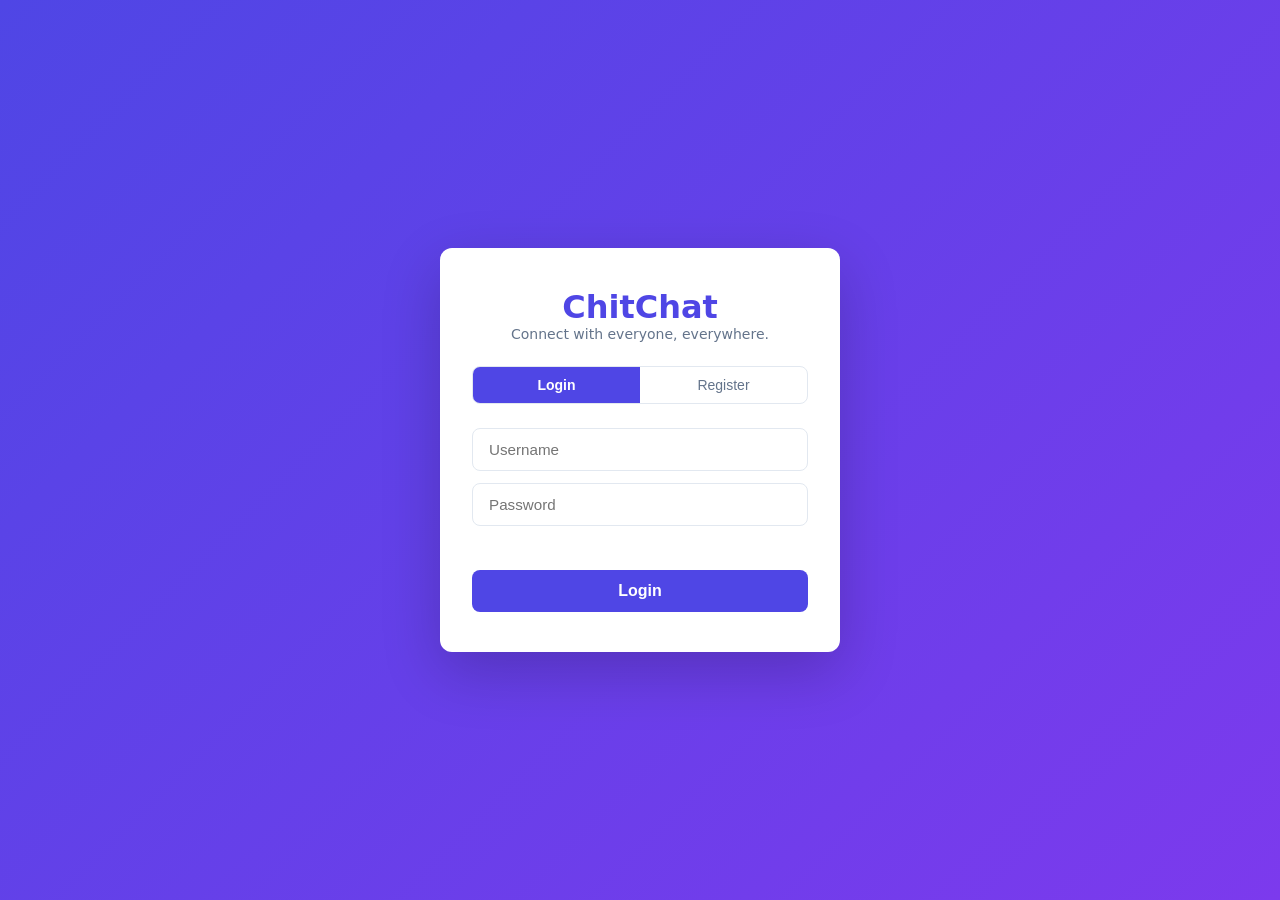
==== server/src/main/resources/static/index.html @ 4cc5dd9d "Sprint 2+3: Spring Boot + WebSocket + H2 + message history + friends + bubbles - Replace TCP sockets" ====
<!DOCTYPE html>
<html lang="en">
<head>
  <meta charset="UTF-8" />
  <meta name="viewport" content="width=device-width, initial-scale=1.0" />
  <title>ChitChat — Login</title>
  <link rel="stylesheet" href="css/style.css" />
</head>
<body class="auth-page">

  <div class="auth-card">
    <h1 class="brand">ChitChat</h1>
    <p class="brand-sub">Connect with everyone, everywhere.</p>

    <!-- Tab switcher -->
    <div class="tab-bar">
      <button class="tab active" onclick="showTab('login')">Login</button>
      <button class="tab" onclick="showTab('register')">Register</button>
    </div>

    <!-- Login form -->
    <form id="login-form" class="auth-form" onsubmit="handleLogin(event)">
      <input type="text" id="login-username" placeholder="Username" required />
      <input type="password" id="login-password" placeholder="Password" required />
      <p id="login-error" class="error-msg"></p>
      <button type="submit" class="btn-primary">Login</button>
    </form>

    <!-- Register form -->
    <form id="register-form" class="auth-form hidden" onsubmit="handleRegister(event)">
      <div class="name-row">
        <input type="text" id="reg-fname" placeholder="First name" required />
        <input type="text" id="reg-lname" placeholder="Last name" required />
      </div>
      <input type="text" id="reg-username" placeholder="Username" required />
      <input type="password" id="reg-password" placeholder="Password" required />
      <p id="reg-error" class="error-msg"></p>
      <button type="submit" class="btn-primary">Create Account</button>
    </form>
  </div>

  <script>
    function showTab(tab) {
      document.getElementById('login-form').classList.toggle('hidden', tab !== 'login');
      document.getElementById('register-form').classList.toggle('hidden', tab !== 'register');
      document.querySelectorAll('.tab').forEach((t, i) =>
        t.classList.toggle('active', (i === 0) === (tab === 'login')));
    }

    async function handleLogin(e) {
      e.preventDefault();
      const username = document.getElementById('login-username').value.trim();
      const password = document.getElementById('login-password').value;
      const errEl = document.getElementById('login-error');
      errEl.textContent = '';

      const res = await fetch('/api/auth/login', {
        method: 'POST',
        headers: { 'Content-Type': 'application/json' },
        body: JSON.stringify({ username, password })
      });
      const data = await res.json();
      if (!res.ok) { errEl.textContent = data.error; return; }

      sessionStorage.setItem('user', JSON.stringify(data));
      window.location.href = 'chat.html';
    }

    async function handleRegister(e) {
      e.preventDefault();
      const fname    = document.getElementById('reg-fname').value.trim();
      const lname    = document.getElementById('reg-lname').value.trim();
      const username = document.getElementById('reg-username').value.trim();
      const password = document.getElementById('reg-password').value;
      const errEl    = document.getElementById('reg-error');
      errEl.textContent = '';

      const res = await fetch('/api/auth/register', {
        method: 'POST',
        headers: { 'Content-Type': 'application/json' },
        body: JSON.stringify({ fname, lname, username, password })
      });
      const data = await res.json();
      if (!res.ok) { errEl.textContent = data.error; return; }

      sessionStorage.setItem('user', JSON.stringify(data));
      window.location.href = 'chat.html';
    }
  </script>
</body>
</html>
---- server/src/main/resources/static/css/style.css ----
/* ===== Reset & Base ===== */
*, *::before, *::after { box-sizing: border-box; margin: 0; padding: 0; }

:root {
  --bg: #f0f2f5;
  --surface: #ffffff;
  --primary: #4f46e5;
  --primary-dark: #3730a3;
  --accent: #818cf8;
  --text: #1e293b;
  --text-muted: #64748b;
  --border: #e2e8f0;
  --bubble-mine: #4f46e5;
  --bubble-theirs: #e2e8f0;
  --bubble-private: #fef3c7;
  --danger: #ef4444;
  --radius: 12px;
  --sidebar-width: 240px;
}

body { font-family: 'Segoe UI', system-ui, sans-serif; background: var(--bg); color: var(--text); }

/* ===== Auth Page ===== */
.auth-page {
  min-height: 100vh;
  display: flex;
  align-items: center;
  justify-content: center;
  background: linear-gradient(135deg, #4f46e5 0%, #7c3aed 100%);
}

.auth-card {
  background: var(--surface);
  border-radius: var(--radius);
  padding: 2.5rem 2rem;
  width: 100%;
  max-width: 400px;
  box-shadow: 0 20px 60px rgba(0,0,0,0.2);
}

.brand { font-size: 2rem; font-weight: 800; color: var(--primary); text-align: center; }
.brand-sub { text-align: center; color: var(--text-muted); font-size: 0.875rem; margin-bottom: 1.5rem; }

.tab-bar { display: flex; border-radius: 8px; overflow: hidden; border: 1px solid var(--border); margin-bottom: 1.5rem; }
.tab { flex: 1; padding: 0.6rem; background: none; border: none; cursor: pointer; font-size: 0.875rem; color: var(--text-muted); transition: all 0.2s; }
.tab.active { background: var(--primary); color: white; font-weight: 600; }

.auth-form { display: flex; flex-direction: column; gap: 0.75rem; }
.auth-form input { padding: 0.75rem 1rem; border: 1px solid var(--border); border-radius: 8px; font-size: 0.95rem; outline: none; transition: border-color 0.2s; }
.auth-form input:focus { border-color: var(--primary); }
.name-row { display: flex; gap: 0.5rem; }
.name-row input { flex: 1; }
.hidden { display: none !important; }
.error-msg { color: var(--danger); font-size: 0.8rem; min-height: 1rem; }

.btn-primary { padding: 0.75rem; background: var(--primary); color: white; border: none; border-radius: 8px; font-size: 1rem; font-weight: 600; cursor: pointer; transition: background 0.2s; margin-top: 0.25rem; }
.btn-primary:hover { background: var(--primary-dark); }

/* ===== Chat Layout ===== */
.chat-page { height: 100vh; overflow: hidden; }

.chat-layout { display: flex; height: 100vh; }

/* Sidebar */
.sidebar {
  width: var(--sidebar-width);
  background: var(--surface);
  border-right: 1px solid var(--border);
  display: flex;
  flex-direction: column;
  flex-shrink: 0;
}

.sidebar-header {
  display: flex;
  align-items: center;
  justify-content: space-between;
  padding: 1rem;
  border-bottom: 1px solid var(--border);
}

.brand-small { font-size: 1.2rem; font-weight: 800; color: var(--primary); }

.btn-icon { background: none; border: none; cursor: pointer; font-size: 1rem; color: var(--text-muted); padding: 4px 8px; border-radius: 6px; }
.btn-icon:hover { background: var(--bg); color: var(--danger); }

.user-info { padding: 0.75rem 1rem; font-size: 0.8rem; color: var(--text-muted); border-bottom: 1px solid var(--border); word-break: break-word; }

.sidebar-section-title { padding: 0.75rem 1rem 0.25rem; font-size: 0.7rem; font-weight: 700; text-transform: uppercase; letter-spacing: 0.08em; color: var(--text-muted); }

.user-list { list-style: none; overflow-y: auto; flex: 1; padding: 0.25rem 0; }
.user-list li { padding: 0.6rem 1rem; cursor: pointer; font-size: 0.9rem; border-radius: 8px; margin: 0 0.5rem; transition: background 0.15s; }
.user-list li:hover { background: var(--bg); }
.user-list li.active-target { background: #ede9fe; color: var(--primary); font-weight: 600; }

/* Main Chat */
.chat-main { flex: 1; display: flex; flex-direction: column; overflow: hidden; }

.chat-header { padding: 1rem 1.5rem; background: var(--surface); border-bottom: 1px solid var(--border); font-weight: 600; font-size: 1rem; }

.messages { flex: 1; overflow-y: auto; padding: 1rem 1.5rem; display: flex; flex-direction: column; gap: 0.5rem; }

.message { display: flex; flex-direction: column; max-width: 65%; }
.message.mine { align-self: flex-end; align-items: flex-end; }
.message.theirs { align-self: flex-start; align-items: flex-start; }
.message.system { align-self: center; }

.msg-sender { font-size: 0.72rem; color: var(--text-muted); margin-bottom: 2px; padding: 0 4px; }

.msg-content {
  padding: 0.55rem 0.9rem;
  border-radius: 18px;
  font-size: 0.9rem;
  line-height: 1.4;
  word-break: break-word;
}

.message.mine .msg-content { background: var(--bubble-mine); color: white; border-bottom-right-radius: 4px; }
.message.theirs .msg-content { background: var(--bubble-theirs); color: var(--text); border-bottom-left-radius: 4px; }
.message.private .msg-content { background: var(--bubble-private); color: #92400e; }
.system-text { background: none !important; color: var(--text-muted) !important; font-size: 0.8rem; font-style: italic; }

.message-bar { display: flex; gap: 0.75rem; padding: 1rem 1.5rem; background: var(--surface); border-top: 1px solid var(--border); }
.message-bar input { flex: 1; padding: 0.65rem 1rem; border: 1px solid var(--border); border-radius: 24px; font-size: 0.95rem; outline: none; transition: border-color 0.2s; }
.message-bar input:focus { border-color: var(--primary); }
.btn-send { padding: 0.65rem 1.4rem; background: var(--primary); color: white; border: none; border-radius: 24px; font-size: 0.9rem; font-weight: 600; cursor: pointer; transition: background 0.2s; }
.btn-send:hover { background: var(--primary-dark); }

/* ===== Group chat ===== */
.btn-new-room { background:none;border:none;color:var(--primary);font-size:1.2rem;cursor:pointer;padding:0 4px;line-height:1; }
.btn-new-room:hover { color:var(--primary-dark); }

/* ===== Modal ===== */
.modal { position:fixed;inset:0;background:rgba(0,0,0,.45);display:flex;align-items:center;justify-content:center;z-index:100; }
.modal.hidden { display:none; }
.modal-card { background:white;border-radius:var(--radius);padding:1.75rem 1.5rem;width:100%;max-width:380px;display:flex;flex-direction:column;gap:.75rem; }
.modal-card h3 { margin:0;font-size:1.1rem; }
.modal-card input { padding:.7rem 1rem;border:1px solid var(--border);border-radius:8px;font-size:.95rem;outline:none; }
.modal-card input:focus { border-color:var(--primary); }
.modal-actions { display:flex;gap:.75rem;justify-content:flex-end; }
.btn-secondary { padding:.6rem 1.2rem;background:var(--bg);border:1px solid var(--border);border-radius:8px;cursor:pointer;font-size:.9rem; }
.btn-secondary:hover { background:var(--border); }

/* ===== Message bubbles ===== */
.msg-wrap { display:flex;flex-direction:column;max-width:65%; }
.msg-wrap.mine { align-self:flex-end;align-items:flex-end; }
.msg-wrap.theirs { align-self:flex-start;align-items:flex-start; }

.msg-bubble {
  display:inline-block;
  padding:.55rem .9rem;
  border-radius:18px;
  font-size:.92rem;
  line-height:1.45;
  word-break:break-word;
  max-width:100%;
}
.msg-mine { background:var(--bubble-mine);color:#fff;border-bottom-right-radius:4px; }
.msg-theirs { background:var(--bubble-theirs);color:var(--text);border-bottom-left-radius:4px; }
.msg-private { background:var(--bubble-private);color:#92400e; }
.msg-system { font-size:.78rem;color:var(--text-muted);font-style:italic;align-self:center;padding:.2rem .6rem; }
.msg-sender { font-size:.72rem;color:var(--text-muted);margin-bottom:2px;padding:0 4px; }

/* ===== Read receipts ===== */
.read-receipt { font-size:.68rem;color:var(--text-muted);margin-top:2px;padding:0 4px; }
.read-receipt.seen { color:var(--primary);font-weight:600; }

/* ===== Online dot ===== */
.online-dot { display:inline-block;width:8px;height:8px;border-radius:50%;margin-right:6px;flex-shrink:0; }
.dot-on { background:#22c55e; }
.dot-off { background:#cbd5e1; }
.friend-offline { opacity:.6; }

/* ===== User list call buttons ===== */
.user-list li { display:flex;align-items:center;gap:4px; }
.user-name { flex:1; }
.call-btns { display:flex;gap:2px;opacity:0;transition:opacity .15s; }
.user-list li:hover .call-btns { opacity:1; }
.call-btns button { background:none;border:none;cursor:pointer;font-size:.9rem;padding:2px 4px;border-radius:4px;color:var(--text-muted); }
.call-btns button:hover { color:var(--primary);background:var(--bg); }

/* ===== Call overlay (incoming) ===== */
.call-overlay { position:fixed;inset:0;background:rgba(0,0,0,.6);display:flex;align-items:center;justify-content:center;z-index:200; }
.call-overlay.hidden { display:none; }
.call-card { background:white;border-radius:var(--radius);padding:2rem;text-align:center;min-width:260px;display:flex;flex-direction:column;align-items:center;gap:.75rem; }
.call-avatar { width:64px;height:64px;border-radius:50%;background:var(--primary);color:white;font-size:1.8rem;font-weight:700;display:flex;align-items:center;justify-content:center; }
.call-name { font-size:1.1rem;font-weight:700; }
.call-subtitle { font-size:.85rem;color:var(--text-muted); }
.call-actions { display:flex;gap:1rem;margin-top:.5rem; }
.btn-call-accept { padding:.6rem 1.4rem;background:#22c55e;color:white;border:none;border-radius:8px;font-weight:600;cursor:pointer;font-size:.95rem; }
.btn-call-accept:hover { background:#16a34a; }
.btn-call-reject { padding:.6rem 1.4rem;background:var(--danger);color:white;border:none;border-radius:8px;font-weight:600;cursor:pointer;font-size:.95rem; }
.btn-call-reject:hover { background:#b91c1c; }

/* ===== Call screen ===== */
.call-screen { position:fixed;inset:0;background:#000;z-index:300;display:flex;align-items:center;justify-content:center; }
.call-screen.hidden { display:none; }
#remote-video { width:100%;height:100%;object-fit:cover; }
#local-video { position:absolute;bottom:90px;right:20px;width:160px;height:120px;object-fit:cover;border-radius:8px;border:2px solid white; }
.call-controls { position:absolute;bottom:0;left:0;right:0;padding:1rem 2rem;background:linear-gradient(transparent,rgba(0,0,0,.7));display:flex;align-items:center;gap:1rem;justify-content:center; }
.btn-icon-lg { padding:.65rem 1.4rem;background:rgba(255,255,255,.2);color:white;border:none;border-radius:8px;cursor:pointer;font-size:.9rem;font-weight:600;backdrop-filter:blur(4px); }
.btn-icon-lg:hover { background:rgba(255,255,255,.35); }
.btn-icon-lg.danger { background:#ef4444; }
.btn-icon-lg.danger:hover { background:#b91c1c; }
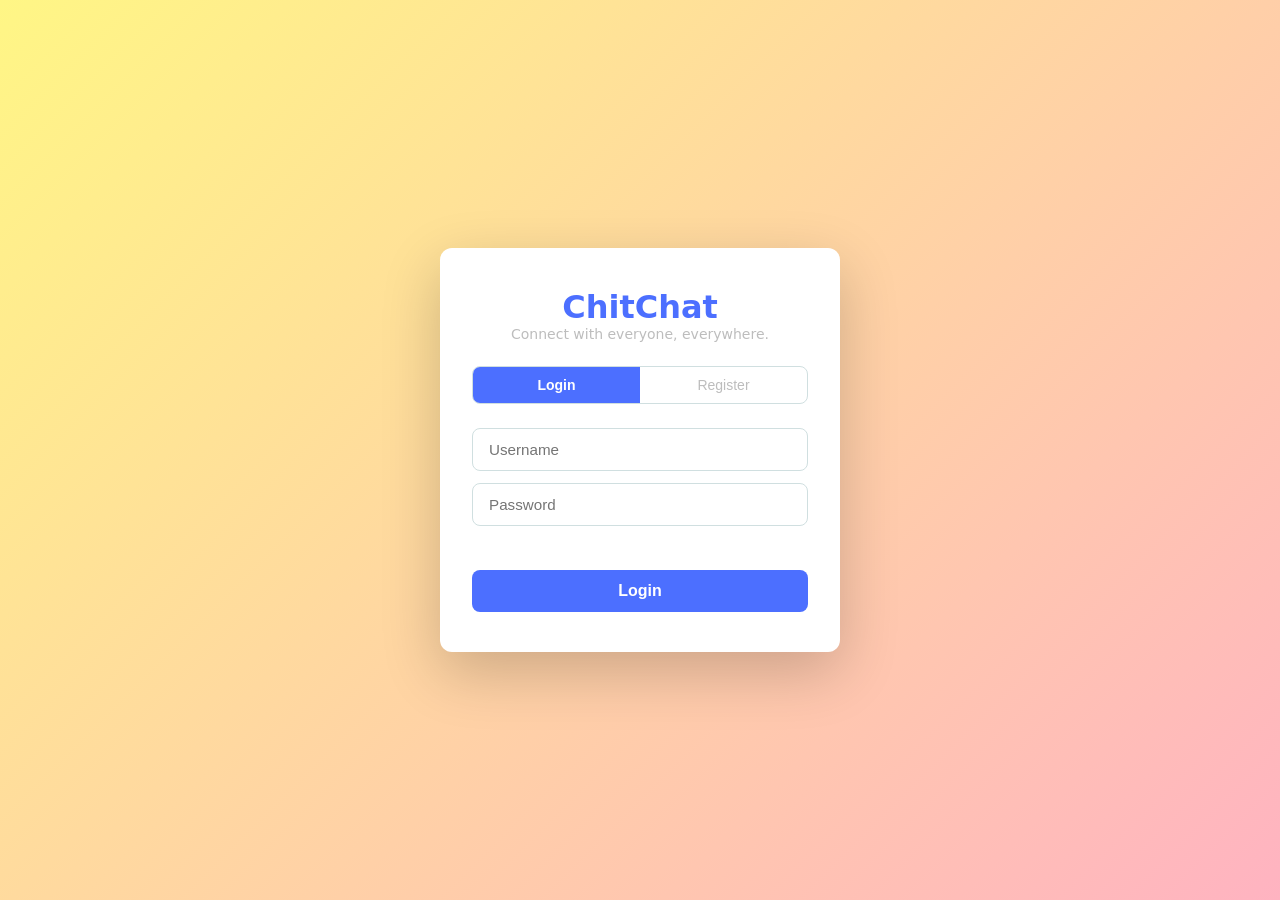
==== commit 3da2784e: "Wire JWT tokens, message edit/delete UI, message search, search modal" ====
--- a/server/src/main/resources/static/index.html
+++ b/server/src/main/resources/static/index.html
@@ -63,6 +63,7 @@
       if (!res.ok) { errEl.textContent = data.error; return; }
 
       sessionStorage.setItem('user', JSON.stringify(data));
+      if(data.token) sessionStorage.setItem('jwt', data.token);
       window.location.href = 'chat.html';
     }
 
@@ -84,6 +85,7 @@
       if (!res.ok) { errEl.textContent = data.error; return; }
 
       sessionStorage.setItem('user', JSON.stringify(data));
+      if(data.token) sessionStorage.setItem('jwt', data.token);
       window.location.href = 'chat.html';
     }
   </script>
--- a/server/src/main/resources/static/css/style.css
+++ b/server/src/main/resources/static/css/style.css
@@ -2,18 +2,22 @@
 *, *::before, *::after { box-sizing: border-box; margin: 0; padding: 0; }
 
 :root {
-  --bg: #f0f2f5;
+  --bg: #e8f1f2;
   --surface: #ffffff;
-  --primary: #4f46e5;
-  --primary-dark: #3730a3;
-  --accent: #818cf8;
-  --text: #1e293b;
-  --text-muted: #64748b;
-  --border: #e2e8f0;
-  --bubble-mine: #4f46e5;
-  --bubble-theirs: #e2e8f0;
-  --bubble-private: #fef3c7;
+  --primary: #4c6fff;
+  --primary-dark: #3a56cc;
+  --accent: #ffb3c1;
+  --text: #1c1c1c;
+  --text-muted: #bdbdbd;
+  --border: #d0dfe0;
+  --bubble-mine: #4c6fff;
+  --bubble-theirs: #f0f5f5;
+  --bubble-private: #ffb3c1;
   --danger: #ef4444;
+  --lemon: #fff685;
+  --rose: #ffb3c1;
+  --gray: #bdbdbd;
+  --ink: #1c1c1c;
   --radius: 12px;
   --sidebar-width: 240px;
 }
@@ -26,7 +30,7 @@
   display: flex;
   align-items: center;
   justify-content: center;
-  background: linear-gradient(135deg, #4f46e5 0%, #7c3aed 100%);
+  background: linear-gradient(135deg, #fff685 0%, #ffb3c1 100%);
 }
 
 .auth-card {
@@ -48,8 +52,8 @@
 .auth-form { display: flex; flex-direction: column; gap: 0.75rem; }
 .auth-form input { padding: 0.75rem 1rem; border: 1px solid var(--border); border-radius: 8px; font-size: 0.95rem; outline: none; transition: border-color 0.2s; }
 .auth-form input:focus { border-color: var(--primary); }
-.name-row { display: flex; gap: 0.5rem; }
-.name-row input { flex: 1; }
+.name-row { display: flex; gap: 0.5rem; overflow: hidden; }
+.name-row input { flex: 1; min-width: 0; }
 .hidden { display: none !important; }
 .error-msg { color: var(--danger); font-size: 0.8rem; min-height: 1rem; }
 
@@ -64,7 +68,7 @@
 /* Sidebar */
 .sidebar {
   width: var(--sidebar-width);
-  background: var(--surface);
+  background: var(--ink);
   border-right: 1px solid var(--border);
   display: flex;
   flex-direction: column;
@@ -76,29 +80,29 @@
   align-items: center;
   justify-content: space-between;
   padding: 1rem;
-  border-bottom: 1px solid var(--border);
-}
-
-.brand-small { font-size: 1.2rem; font-weight: 800; color: var(--primary); }
+  border-bottom: 1px solid rgba(255,255,255,0.1);
+}
+
+.brand-small { font-size: 1.2rem; font-weight: 800; color: var(--lemon); }
 
 .btn-icon { background: none; border: none; cursor: pointer; font-size: 1rem; color: var(--text-muted); padding: 4px 8px; border-radius: 6px; }
 .btn-icon:hover { background: var(--bg); color: var(--danger); }
 
-.user-info { padding: 0.75rem 1rem; font-size: 0.8rem; color: var(--text-muted); border-bottom: 1px solid var(--border); word-break: break-word; }
-
-.sidebar-section-title { padding: 0.75rem 1rem 0.25rem; font-size: 0.7rem; font-weight: 700; text-transform: uppercase; letter-spacing: 0.08em; color: var(--text-muted); }
+.user-info { padding: 0.75rem 1rem; font-size: 0.8rem; color: var(--gray); border-bottom: 1px solid rgba(255,255,255,0.1); word-break: break-word; }
+
+.sidebar-section-title { padding: 0.75rem 1rem 0.25rem; font-size: 0.7rem; font-weight: 700; text-transform: uppercase; letter-spacing: 0.08em; color: var(--gray); }
 
 .user-list { list-style: none; overflow-y: auto; flex: 1; padding: 0.25rem 0; }
-.user-list li { padding: 0.6rem 1rem; cursor: pointer; font-size: 0.9rem; border-radius: 8px; margin: 0 0.5rem; transition: background 0.15s; }
-.user-list li:hover { background: var(--bg); }
-.user-list li.active-target { background: #ede9fe; color: var(--primary); font-weight: 600; }
+.user-list li { padding: 0.6rem 1rem; cursor: pointer; font-size: 0.9rem; border-radius: 8px; margin: 0 0.5rem; transition: background 0.15s; color: #e8f1f2; }
+.user-list li:hover { background: rgba(255,255,255,0.1); }
+.user-list li.active-target { background: var(--lemon); color: var(--ink); font-weight: 600; }
 
 /* Main Chat */
-.chat-main { flex: 1; display: flex; flex-direction: column; overflow: hidden; }
-
-.chat-header { padding: 1rem 1.5rem; background: var(--surface); border-bottom: 1px solid var(--border); font-weight: 600; font-size: 1rem; }
-
-.messages { flex: 1; overflow-y: auto; padding: 1rem 1.5rem; display: flex; flex-direction: column; gap: 0.5rem; }
+.chat-main { flex: 1; display: flex; flex-direction: column; position: relative; overflow: visible; }
+
+.chat-header { padding: .75rem 1.25rem; background: var(--surface); border-bottom: 1px solid var(--border); font-weight: 600; font-size: 1rem; flex-shrink: 0; display: flex; align-items: center; gap: 10px; min-height: 62px; }
+
+.messages { flex: 1; overflow-y: auto; overflow-x: hidden; padding: 1rem 1.5rem; display: flex; flex-direction: column; gap: 0.5rem; min-height: 0; }
 
 .message { display: flex; flex-direction: column; max-width: 65%; }
 .message.mine { align-self: flex-end; align-items: flex-end; }
@@ -148,12 +152,13 @@
 
 .msg-bubble {
   display:inline-block;
-  padding:.55rem .9rem;
+  padding:.5rem .85rem .3rem;
   border-radius:18px;
   font-size:.92rem;
   line-height:1.45;
   word-break:break-word;
   max-width:100%;
+  position:relative;
 }
 .msg-mine { background:var(--bubble-mine);color:#fff;border-bottom-right-radius:4px; }
 .msg-theirs { background:var(--bubble-theirs);color:var(--text);border-bottom-left-radius:4px; }
@@ -162,8 +167,8 @@
 .msg-sender { font-size:.72rem;color:var(--text-muted);margin-bottom:2px;padding:0 4px; }
 
 /* ===== Read receipts ===== */
-.read-receipt { font-size:.68rem;color:var(--text-muted);margin-top:2px;padding:0 4px; }
-.read-receipt.seen { color:var(--primary);font-weight:600; }
+.read-receipt { font-size:.6rem;color:var(--text-muted);opacity:.75; }
+.read-receipt.seen { color:#4fc3f7;opacity:1; }
 
 /* ===== Online dot ===== */
 .online-dot { display:inline-block;width:8px;height:8px;border-radius:50%;margin-right:6px;flex-shrink:0; }
@@ -202,3 +207,487 @@
 .btn-icon-lg:hover { background:rgba(255,255,255,.35); }
 .btn-icon-lg.danger { background:#ef4444; }
 .btn-icon-lg.danger:hover { background:#b91c1c; }
+
+/* ===== Avatar ===== */
+.avatar {
+  border-radius: 50%;
+  display: flex;
+  align-items: center;
+  justify-content: center;
+  font-weight: 700;
+  color: #fff;
+  flex-shrink: 0;
+  user-select: none;
+}
+
+/* ===== Sidebar friend items ===== */
+.friend-item {
+  display: flex;
+  align-items: center;
+  gap: 10px;
+  padding: 8px 10px;
+  border-radius: 10px;
+  margin: 0 6px 2px;
+  cursor: pointer;
+  transition: background 0.15s;
+  color: #e8f1f2;
+  min-height: 56px;
+}
+.friend-item:hover { background: rgba(255,255,255,0.09); }
+.friend-item.active-target { background: var(--lemon); color: var(--ink); }
+.friend-item.active-target .friend-preview { color: var(--ink); opacity:.7; }
+.friend-item.friend-offline { opacity: .55; }
+
+.friend-avatar-wrap { position: relative; flex-shrink: 0; }
+.status-dot {
+  position: absolute;
+  bottom: 1px;
+  right: 1px;
+  width: 10px;
+  height: 10px;
+  border-radius: 50%;
+  border: 2px solid var(--ink);
+}
+.dot-on  { background: #22c55e; }
+.dot-off { background: #64748b; }
+
+.friend-info { flex: 1; min-width: 0; }
+.friend-name-row { display: flex; align-items: center; gap: 6px; }
+.user-name { font-size: .9rem; font-weight: 600; white-space: nowrap; overflow: hidden; text-overflow: ellipsis; flex:1; }
+.friend-preview { font-size: .75rem; color: var(--gray); white-space: nowrap; overflow: hidden; text-overflow: ellipsis; margin-top: 2px; }
+
+/* ===== Unread badge ===== */
+.badge {
+  background: var(--primary);
+  color: #fff;
+  font-size: .65rem;
+  font-weight: 700;
+  min-width: 18px;
+  height: 18px;
+  border-radius: 9px;
+  display: flex;
+  align-items: center;
+  justify-content: center;
+  padding: 0 5px;
+  flex-shrink: 0;
+}
+.active-target .badge { background: var(--ink); }
+
+/* ===== Typing indicator ===== */
+.typing-indicator {
+  padding: 4px 1.5rem;
+  font-size: .78rem;
+  color: var(--text-muted);
+  background: var(--surface);
+  border-bottom: 1px solid var(--border);
+  display: flex;
+  align-items: center;
+  gap: 6px;
+}
+.typing-indicator.hidden { display: none; }
+.typing-dots { display: flex; align-items: center; gap: 3px; }
+.typing-dots span {
+  width: 5px; height: 5px; border-radius: 50%;
+  background: #22c55e;
+  display: inline-block;
+  animation: typingBounce 1.2s infinite ease-in-out;
+}
+.typing-dots span:nth-child(2) { animation-delay: .2s; }
+.typing-dots span:nth-child(3) { animation-delay: .4s; }
+@keyframes typingBounce {
+  0%,60%,100% { transform: translateY(0); opacity:.4; }
+  30% { transform: translateY(-5px); opacity:1; }
+}
+
+/* ===== Responsive mobile ===== */
+@media (max-width: 680px) {
+  :root { --sidebar-width: 100vw; }
+  .icon-rail { display: none; }
+  .chat-layout { position: relative; }
+  .sidebar {
+    position: absolute; left: 0; top: 0; bottom: 0;
+    width: 100%; z-index: 50;
+    transform: translateX(0);
+    transition: transform .25s ease;
+  }
+  .sidebar.hidden-mobile { transform: translateX(-100%); }
+  .chat-main { width: 100%; }
+  .chat-header { padding: .6rem 1rem; }
+  #back-btn { display: flex !important; }
+  .messages { padding: .75rem 1rem; }
+  .message-bar { padding: .6rem .75rem; }
+}
+#back-btn { display: none; }
+
+/* ===== Chat header status ===== */
+.chat-header-status { font-size: .75rem; font-weight: 500; }
+
+/* ===== Chat header call buttons ===== */
+.btn-call-icon {
+  background: none;
+  border: none;
+  font-size: 1.15rem;
+  cursor: pointer;
+  padding: 6px 8px;
+  border-radius: 8px;
+  opacity: .7;
+  transition: opacity .15s, background .15s;
+}
+.btn-call-icon:hover { opacity: 1; background: var(--bg); }
+
+/* ===== Message bar extras ===== */
+.btn-attach, .btn-emoji {
+  background: none;
+  border: none;
+  font-size: 1.25rem;
+  cursor: pointer;
+  padding: 0 4px;
+  flex-shrink: 0;
+  line-height: 1;
+  opacity: .7;
+  transition: opacity .15s;
+}
+.btn-attach:hover, .btn-emoji:hover { opacity: 1; }
+
+/* ===== Emoji picker — absolute overlay above message bar ===== */
+#emoji-picker {
+  position: absolute;
+  bottom: 62px;
+  left: 0;
+  width: 380px;
+  max-width: 100%;
+  height: 340px;
+  background: #fff;
+  border: 1px solid var(--border);
+  border-radius: 12px;
+  box-shadow: 0 -4px 32px rgba(0,0,0,.15);
+  z-index: 200;
+  display: flex;
+  flex-direction: column;
+  overflow: hidden;
+}
+#emoji-picker.hidden { display: none; }
+
+.emoji-picker-header {
+  padding: 8px 12px 6px;
+  border-bottom: 1px solid var(--border);
+  flex-shrink: 0;
+}
+.emoji-search {
+  width: 100%;
+  padding: 7px 14px;
+  border: 1px solid var(--border);
+  border-radius: 20px;
+  font-size: .85rem;
+  outline: none;
+  background: var(--bg);
+  box-sizing: border-box;
+}
+.emoji-search:focus { border-color: var(--primary); }
+
+.emoji-cats {
+  display: flex;
+  gap: 0;
+  padding: 2px 8px;
+  border-bottom: 1px solid var(--border);
+  overflow-x: auto;
+  scrollbar-width: none;
+  flex-shrink: 0;
+}
+.emoji-cats::-webkit-scrollbar { display: none; }
+.emoji-cat-btn {
+  background: none;
+  border: none;
+  border-bottom: 2px solid transparent;
+  font-size: 1.25rem;
+  padding: 5px 8px;
+  cursor: pointer;
+  opacity: .45;
+  transition: opacity .15s;
+  flex-shrink: 0;
+}
+.emoji-cat-btn:hover { opacity: .9; }
+.emoji-cat-btn.active { opacity: 1; border-bottom-color: var(--primary); }
+
+.emoji-grid {
+  display: grid;
+  grid-template-columns: repeat(8, 1fr);
+  flex: 1;
+  overflow-y: auto;
+  padding: 4px 8px 6px;
+  scrollbar-width: thin;
+  align-content: start;
+}
+.emoji-grid span {
+  font-size: 1.4rem;
+  text-align: center;
+  cursor: pointer;
+  border-radius: 8px;
+  padding: 3px 1px;
+  transition: background .1s, transform .1s;
+  line-height: 1.5;
+}
+.emoji-grid span:hover { background: var(--bg); transform: scale(1.25); }
+
+/* ===== Reaction picker ===== */
+.reaction-picker {
+  position: fixed;
+  background: #fff;
+  border: 1px solid var(--border);
+  border-radius: 24px;
+  box-shadow: 0 4px 20px rgba(0,0,0,.15);
+  padding: 6px 10px;
+  display: flex;
+  gap: 6px;
+  z-index: 400;
+}
+.reaction-picker.hidden { display: none; }
+.reaction-picker span {
+  font-size: 1.3rem;
+  cursor: pointer;
+  transition: transform .1s;
+  line-height: 1;
+}
+.reaction-picker span:hover { transform: scale(1.35); }
+
+/* ===== Message reactions ===== */
+.reactions { display: flex; flex-wrap: wrap; gap: 4px; margin-top: 4px; }
+.reaction-badge {
+  background: var(--bg);
+  border: 1px solid var(--border);
+  border-radius: 12px;
+  font-size: .8rem;
+  padding: 2px 8px;
+  cursor: default;
+}
+
+/* ===== Message timestamp ===== */
+.msg-meta { display: flex; align-items: center; gap: 4px; margin-top: 2px; padding: 0 2px; justify-content: flex-end; }
+.msg-time { font-size: .6rem; color: var(--text-muted); opacity: .75; }
+
+/* ===== Connection status bar ===== */
+.conn-bar {
+  background:#f59e0b; color:#fff; font-size:.8rem; font-weight:600;
+  text-align:center; padding:5px; z-index:500; width:100%;
+}
+.conn-bar.hidden { display:none; }
+
+/* ===== Message fade-in ===== */
+@keyframes msgFadeIn { from { opacity:0; transform:translateY(8px); } to { opacity:1; transform:translateY(0); } }
+.msg-fade-in { animation: msgFadeIn .2s ease; }
+
+/* ===== Message row (with reply button) ===== */
+.msg-row { display:flex; align-items:flex-end; gap:6px; }
+.msg-row-mine { justify-content:flex-end; }
+.btn-reply { background:none; border:none; font-size:.8rem; color:var(--text-muted); cursor:pointer; opacity:0; padding:2px 5px; border-radius:6px; transition:opacity .15s; flex-shrink:0; }
+.msg-row:hover .btn-reply { opacity:1; }
+.btn-reply:hover { background:var(--bg); color:var(--primary); }
+
+/* ===== Quote / Reply bubble ===== */
+.msg-quote {
+  font-size:.75rem; color:var(--text-muted);
+  border-left:3px solid var(--primary);
+  padding:3px 8px; margin-bottom:4px;
+  background:rgba(76,111,255,.07);
+  border-radius:4px;
+  white-space:nowrap; overflow:hidden; text-overflow:ellipsis;
+  max-width:260px;
+}
+
+/* ===== Reply bar (above message input) ===== */
+.reply-bar {
+  display:flex; align-items:center; gap:8px;
+  padding:6px 1.25rem;
+  background:rgba(76,111,255,.07);
+  border-top:1px solid var(--border);
+  border-left:3px solid var(--primary);
+  flex-shrink:0;
+}
+.reply-bar.hidden { display:none; }
+.reply-preview { flex:1; font-size:.8rem; color:var(--text-muted); white-space:nowrap; overflow:hidden; text-overflow:ellipsis; }
+.reply-close { background:none; border:none; cursor:pointer; color:var(--text-muted); font-size:.85rem; padding:2px 4px; border-radius:4px; }
+.reply-close:hover { background:var(--border); }
+
+/* ===== Loading spinner ===== */
+.loading-spinner { display:flex; justify-content:center; align-items:center; padding:2rem; }
+.spinner {
+  width:28px; height:28px;
+  border:3px solid var(--border);
+  border-top-color:var(--primary);
+  border-radius:50%;
+  animation:spin .7s linear infinite;
+}
+@keyframes spin { to { transform:rotate(360deg); } }
+
+/* ===== Image messages ===== */
+.msg-image {
+  max-width: 220px;
+  max-height: 200px;
+  border-radius: 10px;
+  display: block;
+  cursor: zoom-in;
+  object-fit: cover;
+}
+
+/* ===== User search results ===== */
+.user-search-results { max-height: 160px; overflow-y: auto; }
+.search-result-item {
+  display: flex;
+  align-items: center;
+  gap: 8px;
+  padding: 6px 4px;
+  border-radius: 8px;
+  cursor: pointer;
+  font-size: .88rem;
+  transition: background .1s;
+}
+.search-result-item:hover { background: var(--bg); }
+
+/* ===== Icon Rail (Teams-style left column) ===== */
+.icon-rail {
+  width: 60px;
+  background: #111827;
+  display: flex;
+  flex-direction: column;
+  align-items: center;
+  padding: 12px 0 16px;
+  gap: 4px;
+  flex-shrink: 0;
+  z-index: 10;
+}
+.rail-logo {
+  font-size: .95rem;
+  font-weight: 900;
+  color: var(--lemon);
+  margin-bottom: 14px;
+  letter-spacing: -1px;
+  text-align: center;
+  line-height: 1.1;
+}
+.rail-btn {
+  width: 44px;
+  height: 44px;
+  border-radius: 12px;
+  display: flex;
+  align-items: center;
+  justify-content: center;
+  cursor: pointer;
+  border: none;
+  background: none;
+  color: rgba(255,255,255,.4);
+  transition: all 0.15s;
+  position: relative;
+}
+.rail-btn:hover { background: rgba(255,255,255,.1); color: rgba(255,255,255,.9); }
+.rail-btn.active { background: rgba(76,111,255,.25); color: var(--primary); }
+.rail-btn.active::before {
+  content: '';
+  position: absolute;
+  left: -4px;
+  top: 50%;
+  transform: translateY(-50%);
+  width: 4px;
+  height: 20px;
+  background: var(--primary);
+  border-radius: 0 3px 3px 0;
+}
+.rail-spacer { flex: 1; }
+.rail-own-avatar {
+  width: 36px;
+  height: 36px;
+  border-radius: 50%;
+  overflow: hidden;
+  cursor: pointer;
+  border: 2px solid rgba(255,255,255,.15);
+  transition: border-color 0.15s;
+  display: flex;
+  align-items: center;
+  justify-content: center;
+  font-weight: 700;
+  font-size: .95rem;
+  color: #fff;
+  flex-shrink: 0;
+  margin-top: 8px;
+}
+.rail-own-avatar:hover { border-color: var(--primary); }
+.rail-own-avatar img { width: 100%; height: 100%; object-fit: cover; }
+
+/* ===== Settings Panel ===== */
+.settings-panel {
+  position: fixed;
+  right: 0;
+  top: 0;
+  bottom: 0;
+  width: 300px;
+  background: var(--surface);
+  box-shadow: -6px 0 24px rgba(0,0,0,.18);
+  z-index: 150;
+  display: flex;
+  flex-direction: column;
+  transform: translateX(100%);
+  transition: transform 0.25s ease;
+  overflow-y: auto;
+}
+.settings-panel.open { transform: translateX(0); }
+.settings-overlay { position: fixed; inset: 0; z-index: 149; display: none; }
+.settings-overlay.open { display: block; }
+.settings-header {
+  display: flex;
+  align-items: center;
+  justify-content: space-between;
+  padding: 1.2rem 1.25rem 1rem;
+  border-bottom: 1px solid var(--border);
+  flex-shrink: 0;
+}
+.settings-header h3 { font-size: 1rem; font-weight: 700; margin: 0; }
+.settings-close { background: none; border: none; cursor: pointer; font-size: 1.1rem; color: var(--text-muted); padding: 4px 8px; border-radius: 6px; }
+.settings-close:hover { background: var(--bg); color: var(--text); }
+.settings-section { padding: 1rem 1.25rem; border-bottom: 1px solid var(--border); }
+.settings-section h4 { font-size: .75rem; font-weight: 700; text-transform: uppercase; letter-spacing: .06em; color: var(--text-muted); margin-bottom: .75rem; }
+
+/* ===== Profile pic upload ===== */
+.profile-pic-upload {
+  display: flex;
+  align-items: center;
+  gap: 12px;
+  cursor: pointer;
+  padding: 8px 10px;
+  border-radius: 10px;
+  border: 1px dashed var(--border);
+  transition: background .15s, border-color .15s;
+}
+.profile-pic-upload:hover { background: var(--bg); border-color: var(--primary); }
+.profile-pic-upload span { font-size: .82rem; color: var(--text-muted); }
+
+/* ===== Edit/delete buttons on messages ===== */
+.msg-edit-btns { display:flex;gap:2px;opacity:0;transition:opacity .15s;flex-shrink:0; }
+.msg-row-mine:hover .msg-edit-btns { opacity:1; }
+.msg-edit-btns button { background:none;border:none;cursor:pointer;font-size:.75rem;padding:2px 4px;border-radius:4px; }
+.msg-edit-btns button:hover { background:var(--bg); }
+.msg-edited { font-size:.65rem;opacity:.55;margin-left:4px; }
+
+/* ===== Search result hover ===== */
+#search-results div:hover { background:var(--bg); }
+
+/* ===== Background presets ===== */
+.bg-presets { display: flex; flex-wrap: wrap; gap: 8px; margin-bottom: 10px; }
+.bg-preset {
+  width: 54px;
+  height: 54px;
+  border-radius: 10px;
+  cursor: pointer;
+  border: 2px solid transparent;
+  transition: border-color .15s, transform .1s;
+  display: flex;
+  align-items: flex-end;
+  justify-content: center;
+  padding-bottom: 3px;
+  font-size: .55rem;
+  font-weight: 700;
+  color: rgba(255,255,255,.9);
+  text-shadow: 0 1px 3px rgba(0,0,0,.5);
+  background-size: cover;
+  background-position: center;
+}
+.bg-preset:hover { transform: scale(1.06); }
+.bg-preset.selected { border-color: var(--primary); box-shadow: 0 0 0 1px var(--primary); }
